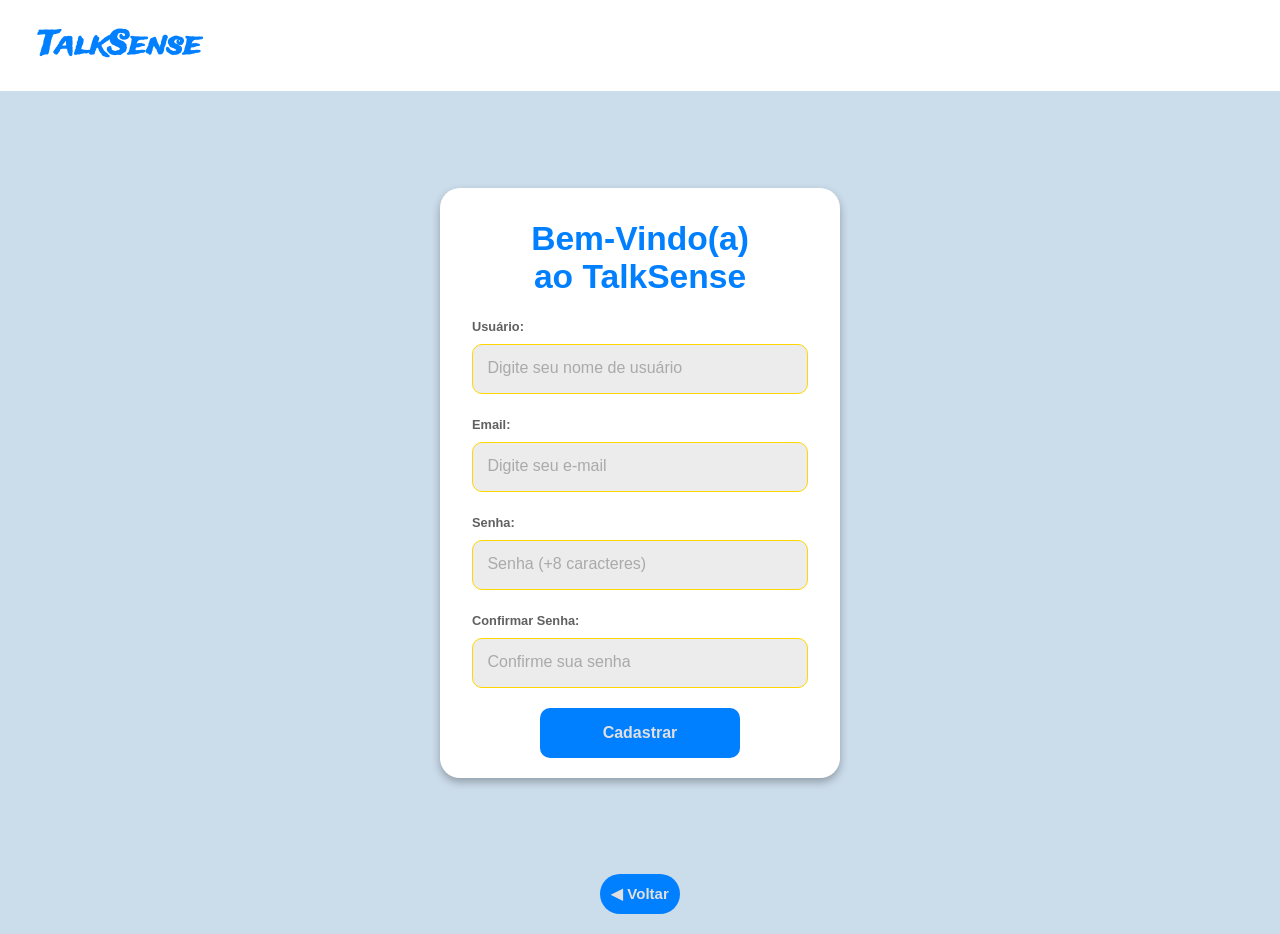
==== src/cadastro.html @ 3d9ec834 "Organização das pastas" ====
<!DOCTYPE html>
<html lang="pt-br">
<head>
    <meta charset="UTF-8">
    <meta name="viewport" content="width=device-width, initial-scale=1.0">
    <meta name="author" content="Breno Neves Nascimento">
    <meta name="description" content="Cadastrar seu e-mail no site">
    <meta name="keywords" content="cadastro, entrar, iniciar sessão">
    <link rel="stylesheet" href="/src/styles/cadastro.css">
    <title>Cadastrar-se no TalkSense</title>
</head>
<body>
    <div class="container">
        <a class="titulo" href="main.html"><h1>TalkSense</h1></a>
    </div>
        <div class="caixa-cadastro">
            <div class="cadastro">
                <form action="">
                    <div class="mensagem">    
                        <h2>Bem-Vindo(a)</h2>
                        <h2>ao TalkSense</h2>
                    </div>
                    <div class="input-group">
                        <label for="nome-usuario">Usuário:</label>
                        <input type="text" placeholder=" Digite seu nome de usuário" id="nome-usuario" required>
                    </div>

                    <div class="input-group">
                        <label for="email">Email:</label>
                        <input type="email" id="email" placeholder=" Digite seu e-mail" required>
                    </div>

                    <div class="input-group">  
                        <label for="senha">Senha:</label>
                        <input type="password" placeholder=" Senha (+8 caracteres)" id="senha" required>
                    </div>

                    <div class="input-group">
                        <label for="confirmar-senha">Confirmar Senha:</label>
                        <input type="password" placeholder=" Confirme sua senha" id="confirmar-senha" required>
                    </div>     

                    <button type="submit" class="botao-cadastro">Cadastrar</button>
                        
                </form>
            </div>
        </div>
        <button class="botao-voltar"><a href="login.html">◀ Voltar</a></button>
</body>
</html>
---- src/styles/cadastro.css ----
@import url('https://fonts.googleapis.com/css2?family=Iceberg&family=Trade+Winds&display=swap');
* {
    margin: 0;
    padding: 0;
    box-sizing: border-box;
}
h1{
    color: #007FFF;
    font-family: "Trade Winds", serif;
}
.titulo{
    text-decoration: none;
}
.container{
    background-color: #fff;
    display: flex;
    position: relative;
    align-items: center;
    padding: 22px;
    padding-left: 3%;
}
body{
    background-color: rgba(0, 87, 158, 0.205);
    font-family: Arial, sans-serif;
}
::placeholder {
    color: rgba(148, 148, 148, 0.76);
    font-size: 1rem;
}
h2 {
    font-size: 2.1rem;
    color: #007FFF;
    text-align: center;

}
.caixa-cadastro{
    display: flex;
    justify-content: center;
    align-items: center; 
    flex-direction: column;
    min-height: 87vh;
}
.cadastro {
    color: rgba(80, 80, 80, 0.911);
    background-color: #fff;
    font-size: 0.8rem;
    font-weight: bold;
    width: 90%;
    max-width: 400px;
    border-radius: 20px;
    padding: 2rem;
    box-shadow: 0 4px 8px rgba(0, 0, 0, 0.288);
    padding-bottom: 10px;
}
input {
    margin-top: 10px;
    background-color: rgba(170, 170, 170, 0.219);
    height: 50px;
    width: 100%;
    max-width: 400px;
    border-radius: 10px;
    border: 1px solid #FFD700;
    padding: 10px;
}
.botao-cadastro { 
    display:flex;
    justify-content: center;
    margin: auto;
    align-items: center;
    text-align: center;
    background-color: #007FFF;
    font-size: 1rem;
    font-weight: bold;
    color: #E0E0E0;
    border: none;
    border-radius: 10px;
    cursor: pointer;
    transition: 0.3s;
    height: 50px;
    width: 200px;
    margin-top: 20px;
    margin-bottom: 10px;
}
.botao-cadastro:hover {
    background-color: #005BB5;
    height: 53px;
    width: 203px;
    box-shadow: 0px 4px 8px rgba(0, 0, 0, 0.418);
}
.botao-voltar {
    display: flex;
    margin: auto;
    border: none;
    justify-content: center;
    align-items: center;
    text-align: center;
    background-color: #007FFF;
    color: #E0E0E0;
    text-decoration: none;
    border-radius: 20px;
    cursor: pointer;
    font-weight: bold;
    font-size: 15px;
    width: 80px;
    height: 40px;
    transition: 0.2s;
    margin-bottom: 20px;
}
.botao-voltar:hover{
    background-color: #005BB5;
    width: 82px;
    height: 42px;
    box-shadow: 0px 4px 8px rgba(0, 0, 0, 0.418);
}
.botao-voltar a{
    text-decoration: none;
    color: #E0E0E0;
}
.mensagem{
    margin-bottom: 20px;
}
.input-group{
    margin-top: 23px;
    margin-bottom: 10px;
}
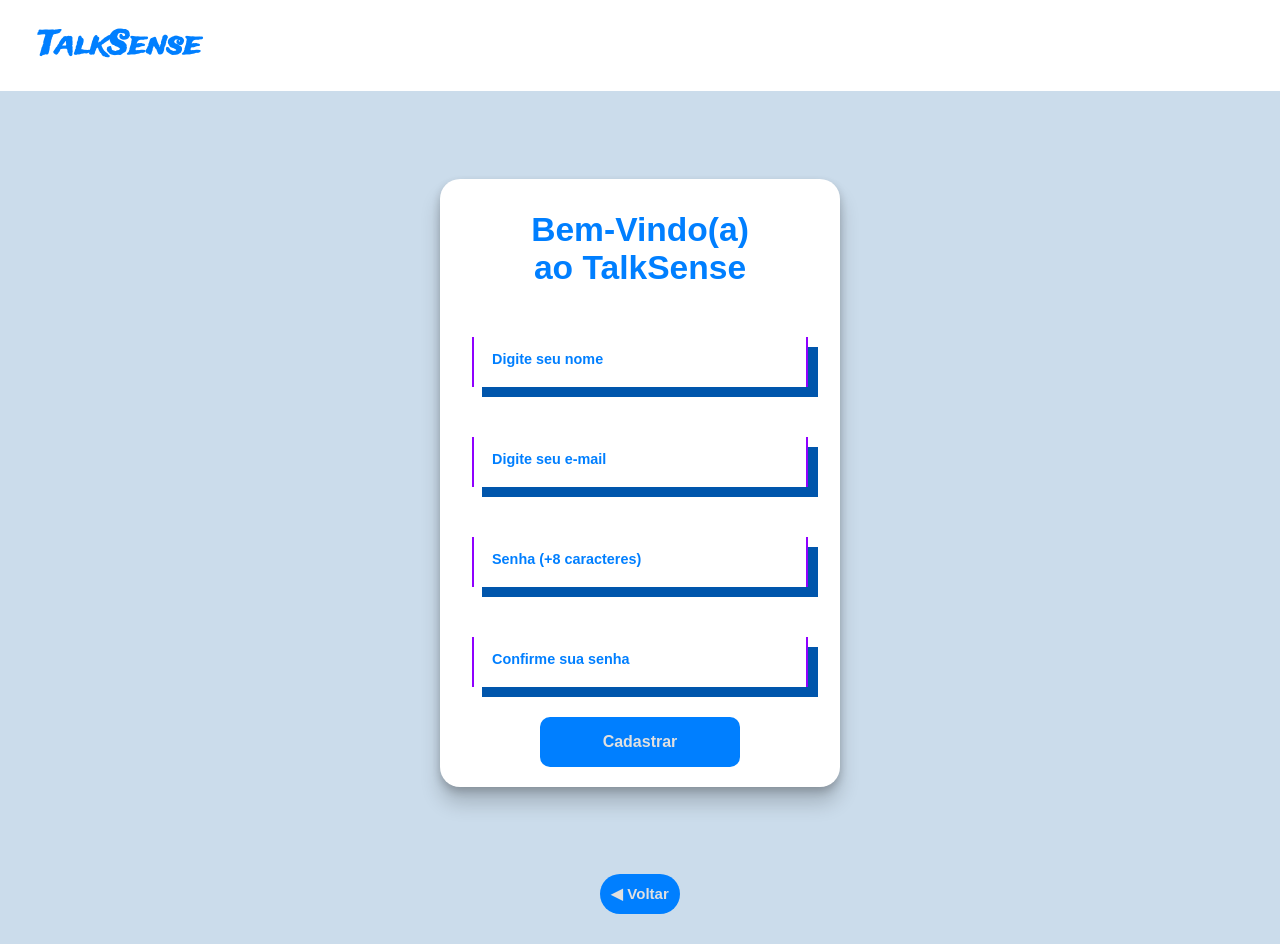
==== commit 77609bd8: "Estilo do cadastro atualizado" ====
--- a/src/cadastro.html
+++ b/src/cadastro.html
@@ -11,7 +11,7 @@
 </head>
 <body>
     <div class="container">
-        <a class="titulo" href="main.html"><h1>TalkSense</h1></a>
+        <a class="titulo" href="/src/index.html"><h1>TalkSense</h1></a>
     </div>
         <div class="caixa-cadastro">
             <div class="cadastro">
@@ -21,23 +21,39 @@
                         <h2>ao TalkSense</h2>
                     </div>
                     <div class="input-group">
-                        <label for="nome-usuario">Usuário:</label>
-                        <input type="text" placeholder=" Digite seu nome de usuário" id="nome-usuario" required>
+                        <div class="wrapper">
+                            <input type="text" class="input" id="text" required>
+                            <label class="label" for="text">Digite seu nome</label>
+                            <span class="top-line"></span>
+                            <span class="bottom-line"></span>
+                        </div>
                     </div>
 
                     <div class="input-group">
-                        <label for="email">Email:</label>
-                        <input type="email" id="email" placeholder=" Digite seu e-mail" required>
+                        <div class="wrapper">
+                            <input type="email" class="input" id="email" required>
+                            <label class="label" for="email">Digite seu e-mail</label>
+                            <span class="top-line"></span>
+                            <span class="bottom-line"></span>
+                        </div>
                     </div>
 
                     <div class="input-group">  
-                        <label for="senha">Senha:</label>
-                        <input type="password" placeholder=" Senha (+8 caracteres)" id="senha" required>
+                        <div class="wrapper">
+                            <input type="password" class="input" id="email" required>
+                            <label class="label" for="email">Senha (+8 caracteres)</label>
+                            <span class="topline"></span>
+                            <span class="bottom-line"></span>
+                        </div>
                     </div>
 
                     <div class="input-group">
-                        <label for="confirmar-senha">Confirmar Senha:</label>
-                        <input type="password" placeholder=" Confirme sua senha" id="confirmar-senha" required>
+                        <div class="wrapper">
+                            <input type="password" class="input" id="password" required>
+                            <label class="label" for="password">Confirme sua senha</label>
+                            <span class="top--line"></span>
+                            <span class="bottom-line"></span>
+                        </div>
                     </div>     
 
                     <button type="submit" class="botao-cadastro">Cadastrar</button>
@@ -45,6 +61,6 @@
                 </form>
             </div>
         </div>
-        <button class="botao-voltar"><a href="login.html">◀ Voltar</a></button>
+        <button class="botao-voltar"><a href="/src/login.html">◀ Voltar</a></button>
 </body>
 </html>
--- a/src/styles/cadastro.css
+++ b/src/styles/cadastro.css
@@ -1,16 +1,20 @@
 @import url('https://fonts.googleapis.com/css2?family=Iceberg&family=Trade+Winds&display=swap');
+/* ARRUMAR O BOX-SHADOW */
 * {
-    margin: 0;
+margin: 0;
     padding: 0;
     box-sizing: border-box;
 }
+
 h1{
     color: #007FFF;
     font-family: "Trade Winds", serif;
 }
+
 .titulo{
     text-decoration: none;
 }
+
 .container{
     background-color: #fff;
     display: flex;
@@ -19,20 +23,24 @@
     padding: 22px;
     padding-left: 3%;
 }
+
 body{
     background-color: rgba(0, 87, 158, 0.205);
     font-family: Arial, sans-serif;
 }
+
 ::placeholder {
     color: rgba(148, 148, 148, 0.76);
     font-size: 1rem;
 }
+
 h2 {
     font-size: 2.1rem;
     color: #007FFF;
     text-align: center;
 
 }
+
 .caixa-cadastro{
     display: flex;
     justify-content: center;
@@ -40,28 +48,20 @@
     flex-direction: column;
     min-height: 87vh;
 }
+
 .cadastro {
     color: rgba(80, 80, 80, 0.911);
     background-color: #fff;
-    font-size: 0.8rem;
+    font-size: 0.9rem;
     font-weight: bold;
     width: 90%;
     max-width: 400px;
     border-radius: 20px;
     padding: 2rem;
-    box-shadow: 0 4px 8px rgba(0, 0, 0, 0.288);
+    box-shadow: 0 4px 8px rgba(0, 0, 0, 0.2), 0 16px 20px rgba(0, 0, 0, 0.19);
     padding-bottom: 10px;
 }
-input {
-    margin-top: 10px;
-    background-color: rgba(170, 170, 170, 0.219);
-    height: 50px;
-    width: 100%;
-    max-width: 400px;
-    border-radius: 10px;
-    border: 1px solid #FFD700;
-    padding: 10px;
-}
+
 .botao-cadastro { 
     display:flex;
     justify-content: center;
@@ -81,17 +81,19 @@
     margin-top: 20px;
     margin-bottom: 10px;
 }
+
 .botao-cadastro:hover {
     background-color: #005BB5;
     height: 53px;
     width: 203px;
     box-shadow: 0px 4px 8px rgba(0, 0, 0, 0.418);
 }
+
 .botao-voltar {
     display: flex;
-    margin: auto;
-    border: none;
-    justify-content: center;
+    margin: auto;       
+    border: none;       
+    justify-content:        center;
     align-items: center;
     text-align: center;
     background-color: #007FFF;
@@ -104,22 +106,129 @@
     width: 80px;
     height: 40px;
     transition: 0.2s;
-    margin-bottom: 20px;
-}
+    margin-bottom: 30px;
+}
+
 .botao-voltar:hover{
     background-color: #005BB5;
     width: 82px;
     height: 42px;
     box-shadow: 0px 4px 8px rgba(0, 0, 0, 0.418);
 }
+
 .botao-voltar a{
     text-decoration: none;
     color: #E0E0E0;
 }
+
 .mensagem{
     margin-bottom: 20px;
 }
+
 .input-group{
-    margin-top: 23px;
-    margin-bottom: 10px;
+    margin-top: 50px;
+    margin-bottom: 30px;
+}
+
+/* Animação */
+
+.wrapper {
+    position: relative;
+}
+
+.wrapper .input {
+    height: 50px;
+    width: 100%;
+    max-width: 400px;
+    padding: 10px;
+    background-color:none;
+    outline: none;
+    border: 2px solid #8F00FF;
+    border-top: 0;
+    border-bottom: 0;
+    box-shadow: 10px 10px 0px #0056ac;
+    transition: 0.5s;
+}
+
+.wrapper .label {
+    position: absolute;
+    top: 14px;
+    left: 20px;
+    color: #007fff;
+    transition: 0.5s;
+}
+
+.wrapper .top-line {
+    position: absolute;
+    border: 1px solid #8F00FF;
+    width: 0%;
+    top: 0;
+    right: 0;
+    transition: 0.5s;
+}
+
+.wrapper .bottom-line {
+    position: absolute;
+    border: 1px solid #8F00FF;
+    width: 0%;
+    bottom: 0;
+    left: 0;
+    transition: 0.5s;
+}
+
+.wrapper .input:focus,
+.wrapper .input:valid {
+    box-shadow: none;
+}
+
+.wrapper .input:focus ~ .label,
+.wrapper .input:valid ~ .label {
+    top: -8px;
+    left: 15px;
+}
+
+.wrapper .input:focus ~ .top-line,
+.wrapper .input:valid ~ .top-line {
+    width: 57%;
+}
+
+.wrapper .input:focus ~ .bottom-line,
+.wrapper .input:valid ~ .bottom-line {
+    width: 100%;
+}
+
+.wrapper .label:hover {
+    cursor:auto;
+}
+
+/* Senha (+8 caracteres) */
+
+.wrapper .topline {
+    position: absolute;
+    border: 1px solid #8F00FF;
+    width: 0%;
+    top: 0;
+    right: 0;
+    transition: 0.5s;
+}
+
+.wrapper .input:focus ~ .topline, 
+.wrapper .input:focus ~ .topline {
+    width: 46%;
+}
+
+/* Confirmar senha */
+
+.wrapper .top--line {
+    position: absolute;
+    border: 1px solid #8F00FF;
+    width: 0%;
+    top: 0;
+    right: 0;
+    transition: 0.5s;
+}
+
+.wrapper .input:focus ~ .top--line, 
+.wrapper .input:focus ~ .top--line {
+    width: 50%;
 }
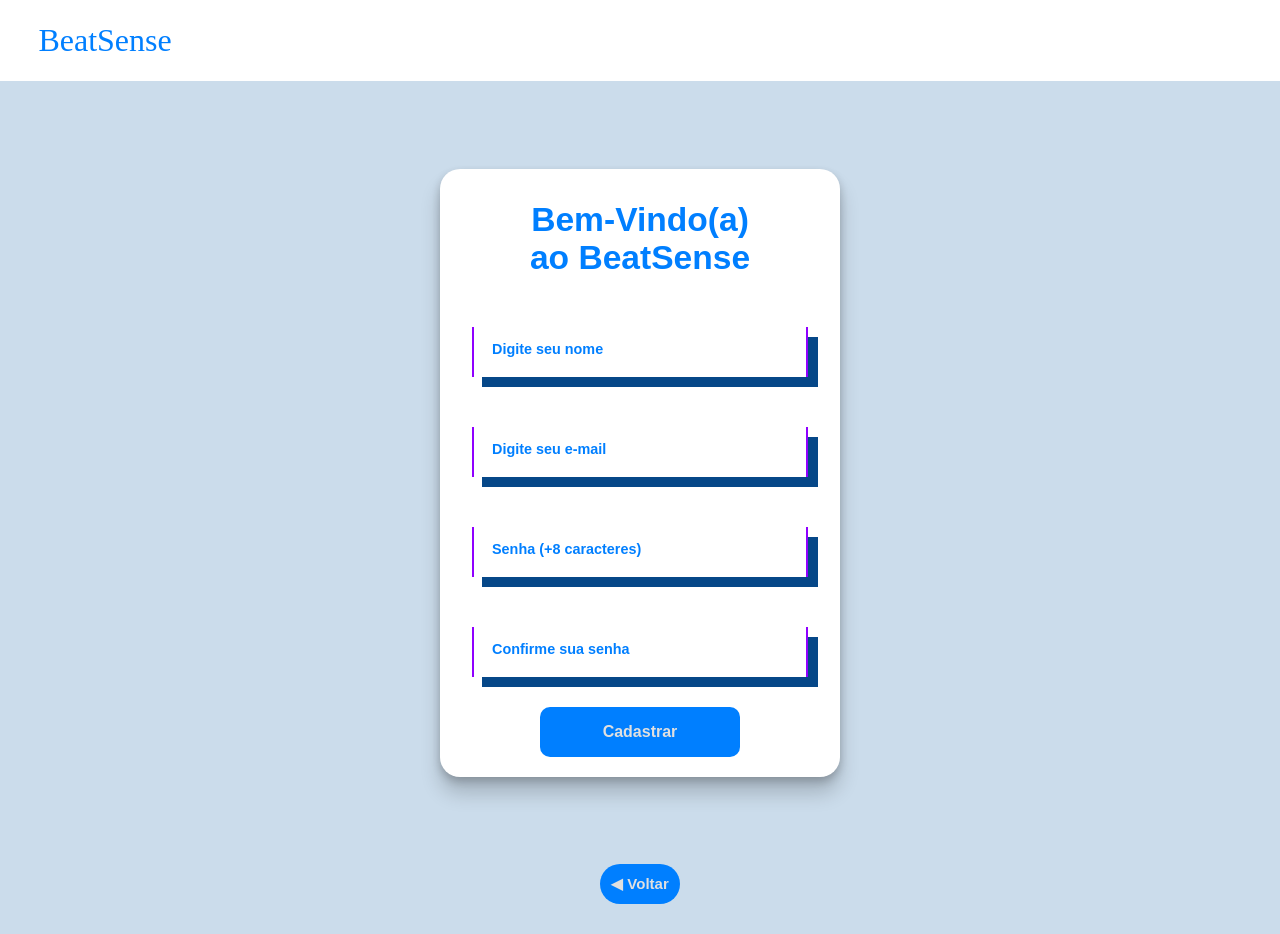
==== commit 7b0f07c3: "Colocado nova fonte, bugs resolvidos e nome do site mudado" ====
--- a/src/cadastro.html
+++ b/src/cadastro.html
@@ -7,19 +7,20 @@
     <meta name="description" content="Cadastrar seu e-mail no site">
     <meta name="keywords" content="cadastro, entrar, iniciar sessão">
     <link rel="stylesheet" href="/src/styles/cadastro.css">
-    <title>Cadastrar-se no TalkSense</title>
+    <title>Cadastrar-se no BeatSense</title>
 </head>
 <body>
     <div class="container">
-        <a class="titulo" href="/src/index.html"><h1>TalkSense</h1></a>
+        <a class="titulo" href="/src/index.html"><h1>BeatSense</h1></a>
     </div>
         <div class="caixa-cadastro">
             <div class="cadastro">
                 <form action="">
                     <div class="mensagem">    
                         <h2>Bem-Vindo(a)</h2>
-                        <h2>ao TalkSense</h2>
+                        <h2>ao BeatSense</h2>
                     </div>
+                    
                     <div class="input-group">
                         <div class="wrapper">
                             <input type="text" class="input" id="text" required>
--- a/src/styles/cadastro.css
+++ b/src/styles/cadastro.css
@@ -1,5 +1,10 @@
 @import url('https://fonts.googleapis.com/css2?family=Iceberg&family=Trade+Winds&display=swap');
-/* ARRUMAR O BOX-SHADOW */
+
+@font-face {
+    font-family: 'hypik';
+    src: url('hypik') format(opentype), url('hypik') format(truetype);
+}
+
 * {
 margin: 0;
     padding: 0;
@@ -8,7 +13,8 @@
 
 h1{
     color: #007FFF;
-    font-family: "Trade Winds", serif;
+    font-family: 'hypik';
+    font-weight: 500;
 }
 
 .titulo{
@@ -146,7 +152,7 @@
     border: 2px solid #8F00FF;
     border-top: 0;
     border-bottom: 0;
-    box-shadow: 10px 10px 0px #0056ac;
+    box-shadow: 10px 10px 0px #064788;
     transition: 0.5s;
 }
 
@@ -213,7 +219,7 @@
 }
 
 .wrapper .input:focus ~ .topline, 
-.wrapper .input:focus ~ .topline {
+.wrapper .input:valid ~ .topline {
     width: 46%;
 }
 
@@ -229,6 +235,6 @@
 }
 
 .wrapper .input:focus ~ .top--line, 
-.wrapper .input:focus ~ .top--line {
+.wrapper .input:valid ~ .top--line {
     width: 50%;
 }
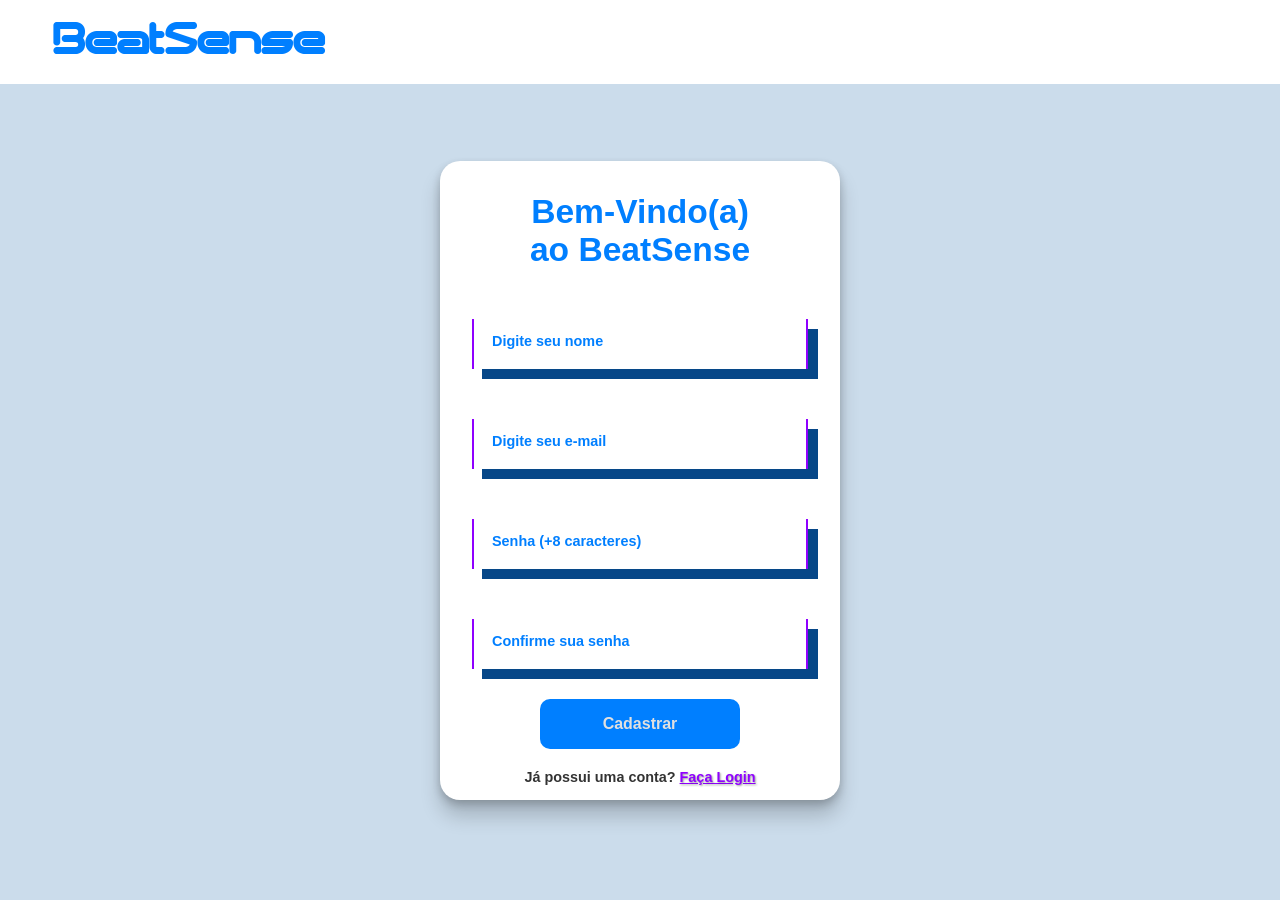
==== commit dd240900: "Animações refeitas e otimizadas remoção do botão voltar no cadastro" ====
--- a/src/cadastro.html
+++ b/src/cadastro.html
@@ -15,15 +15,17 @@
     </div>
         <div class="caixa-cadastro">
             <div class="cadastro">
-                <form action="">
+                
                     <div class="mensagem">    
                         <h2>Bem-Vindo(a)</h2>
                         <h2>ao BeatSense</h2>
                     </div>
                     
+                    <form action="" method="get">
+
                     <div class="input-group">
                         <div class="wrapper">
-                            <input type="text" class="input" id="text" required>
+                            <input type="text" class="input" id="text" name="nome" required>
                             <label class="label" for="text">Digite seu nome</label>
                             <span class="top-line"></span>
                             <span class="bottom-line"></span>
@@ -32,7 +34,7 @@
 
                     <div class="input-group">
                         <div class="wrapper">
-                            <input type="email" class="input" id="email" required>
+                            <input type="email" class="input" id="email" name="e-mail" required>
                             <label class="label" for="email">Digite seu e-mail</label>
                             <span class="top-line"></span>
                             <span class="bottom-line"></span>
@@ -41,8 +43,8 @@
 
                     <div class="input-group">  
                         <div class="wrapper">
-                            <input type="password" class="input" id="email" required>
-                            <label class="label" for="email">Senha (+8 caracteres)</label>
+                            <input type="password" class="input" id="idpassword" name="password" required>
+                            <label class="label" for="idpassword">Senha (+8 caracteres)</label>
                             <span class="topline"></span>
                             <span class="bottom-line"></span>
                         </div>
@@ -50,8 +52,8 @@
 
                     <div class="input-group">
                         <div class="wrapper">
-                            <input type="password" class="input" id="password" required>
-                            <label class="label" for="password">Confirme sua senha</label>
+                            <input type="password" class="input" id="confirmpassword" name="password" required>
+                            <label class="label" for="confirmpassword">Confirme sua senha</label>
                             <span class="top--line"></span>
                             <span class="bottom-line"></span>
                         </div>
@@ -59,9 +61,11 @@
 
                     <button type="submit" class="botao-cadastro">Cadastrar</button>
                         
+                    <p>Já possui uma conta? <a class="link" href="/src/login.html">Faça Login</a></p>
+                
                 </form>
             </div>
         </div>
-        <button class="botao-voltar"><a href="/src/login.html">◀ Voltar</a></button>
+            
 </body>
 </html>
--- a/src/styles/cadastro.css
+++ b/src/styles/cadastro.css
@@ -1,20 +1,29 @@
 @import url('https://fonts.googleapis.com/css2?family=Iceberg&family=Trade+Winds&display=swap');
 
 @font-face {
-    font-family: 'hypik';
-    src: url('hypik') format(opentype), url('hypik') format(truetype);
+    font-family: 'quantumm' ;
+    src: url(/src/fonts/quantum/quantrnd.ttf) format(truetype);
+}
+
+@font-face {
+    font-family: 'quantum';
+    src: url(/src/fonts/Quantum.otf) format('opentype');
 }
 
 * {
-margin: 0;
+    margin: 0;
     padding: 0;
     box-sizing: border-box;
 }
 
 h1{
     color: #007FFF;
-    font-family: 'hypik';
+    font-family:'quantumm', Times, serif;
+    font-size: 40px;
+    margin: 0;
+    padding: 0;
     font-weight: 500;
+    margin-left: 15px;
 }
 
 .titulo{
@@ -52,7 +61,7 @@
     justify-content: center;
     align-items: center; 
     flex-direction: column;
-    min-height: 87vh;
+    min-height: 88vh;
 }
 
 .cadastro {
@@ -60,7 +69,7 @@
     background-color: #fff;
     font-size: 0.9rem;
     font-weight: bold;
-    width: 90%;
+    width: 100%;
     max-width: 400px;
     border-radius: 20px;
     padding: 2rem;
@@ -71,7 +80,6 @@
 .botao-cadastro { 
     display:flex;
     justify-content: center;
-    margin: auto;
     align-items: center;
     text-align: center;
     background-color: #007FFF;
@@ -81,50 +89,33 @@
     border: none;
     border-radius: 10px;
     cursor: pointer;
-    transition: 0.3s;
     height: 50px;
     width: 200px;
+    margin-left: 68px;
     margin-top: 20px;
     margin-bottom: 10px;
+    transition: 0.2s;
 }
 
 .botao-cadastro:hover {
     background-color: #005BB5;
-    height: 53px;
-    width: 203px;
-    box-shadow: 0px 4px 8px rgba(0, 0, 0, 0.418);
-}
-
-.botao-voltar {
-    display: flex;
-    margin: auto;       
-    border: none;       
-    justify-content:        center;
-    align-items: center;
+    margin-left: 65px;
+    box-shadow: 8px 4px 4px rgba(0, 0, 0, 0.418);
+}
+
+p{
+    margin: 20px 0px 5px;
     text-align: center;
-    background-color: #007FFF;
-    color: #E0E0E0;
-    text-decoration: none;
-    border-radius: 20px;
-    cursor: pointer;
-    font-weight: bold;
-    font-size: 15px;
-    width: 80px;
-    height: 40px;
-    transition: 0.2s;
-    margin-bottom: 30px;
-}
-
-.botao-voltar:hover{
-    background-color: #005BB5;
-    width: 82px;
-    height: 42px;
-    box-shadow: 0px 4px 8px rgba(0, 0, 0, 0.418);
-}
-
-.botao-voltar a{
-    text-decoration: none;
-    color: #E0E0E0;
+    color: #333;
+}
+
+.link{
+    color:#8F00FF;
+    text-shadow: 1px 1px 2px rgba(0, 0, 0, 0.4);
+}
+
+.link:hover{
+    color:  #490081;
 }
 
 .mensagem{
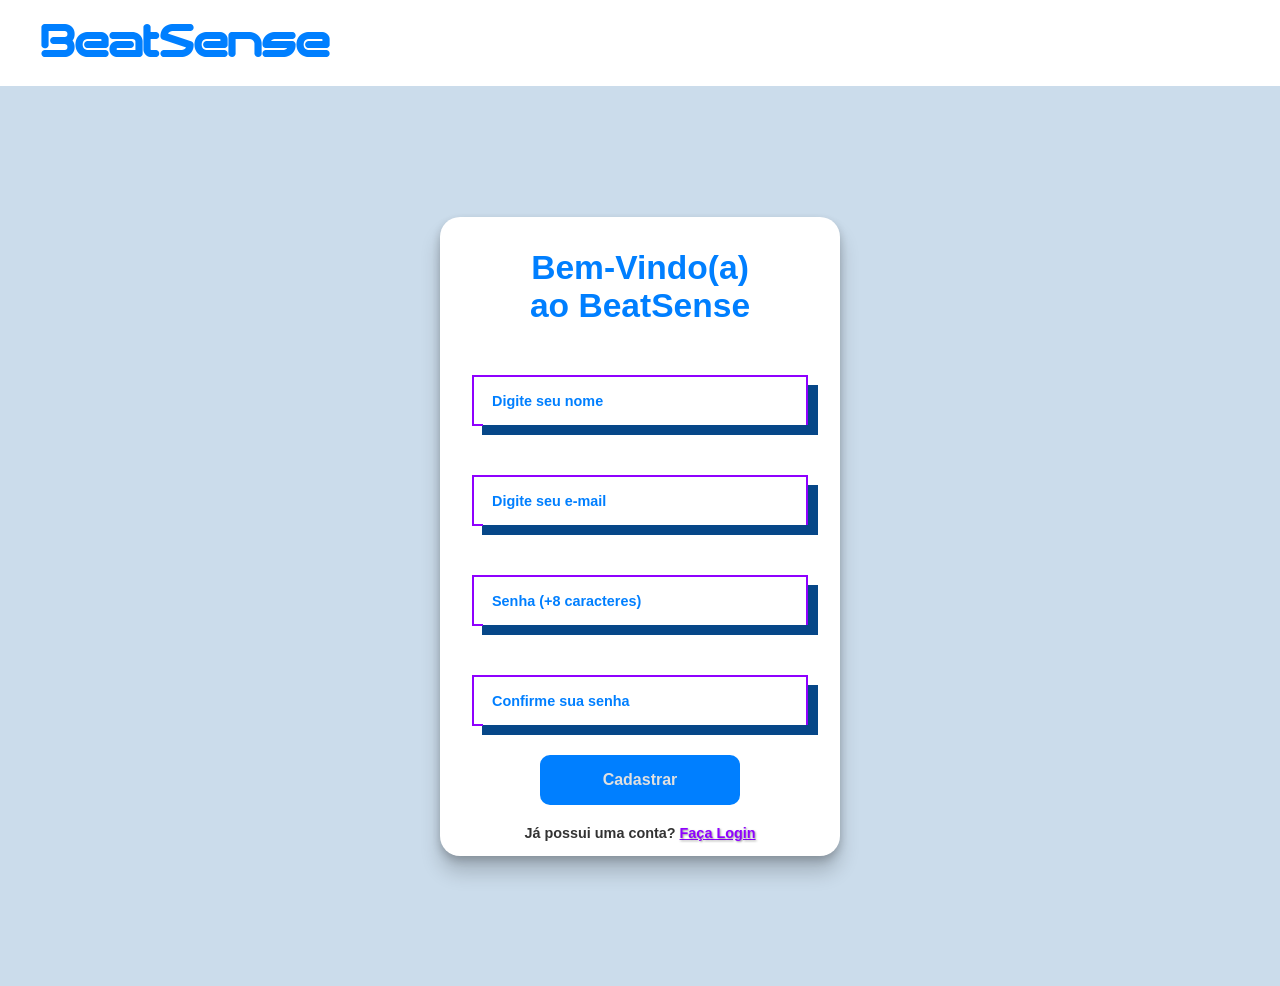
==== commit 3bc9d4ee: "Adicionado arquivos php e modificado a interface do site" ====
--- a/src/cadastro.html
+++ b/src/cadastro.html
@@ -21,7 +21,7 @@
                         <h2>ao BeatSense</h2>
                     </div>
                     
-                    <form action="" method="get">
+                    <form action="/src/servers/cadastrar.php" method="post">
 
                     <div class="input-group">
                         <div class="wrapper">
@@ -61,7 +61,7 @@
 
                     <button type="submit" class="botao-cadastro">Cadastrar</button>
                         
-                    <p>Já possui uma conta? <a class="link" href="/src/login.html">Faça Login</a></p>
+                    <p>Já possui uma conta? <a class="link" href="/src/index.html">Faça Login</a></p>
                 
                 </form>
             </div>
--- a/src/styles/cadastro.css
+++ b/src/styles/cadastro.css
@@ -1,5 +1,3 @@
-@import url('https://fonts.googleapis.com/css2?family=Iceberg&family=Trade+Winds&display=swap');
-
 @font-face {
     font-family: 'quantumm' ;
     src: url(/src/fonts/quantum/quantrnd.ttf) format(truetype);
@@ -19,11 +17,12 @@
 h1{
     color: #007FFF;
     font-family:'quantumm', Times, serif;
-    font-size: 40px;
+    font-size: 42px;
     margin: 0;
     padding: 0;
+    margin-left: 15px;
     font-weight: 500;
-    margin-left: 15px;
+    transform: translateY(2px);
 }
 
 .titulo{
@@ -36,7 +35,7 @@
     position: relative;
     align-items: center;
     padding: 22px;
-    padding-left: 3%;
+    padding-left: 2%;
 }
 
 body{
@@ -61,7 +60,7 @@
     justify-content: center;
     align-items: center; 
     flex-direction: column;
-    min-height: 88vh;
+    min-height: 100vh;
 }
 
 .cadastro {
@@ -149,16 +148,16 @@
 
 .wrapper .label {
     position: absolute;
-    top: 14px;
+    top: 18px;
     left: 20px;
     color: #007fff;
-    transition: 0.5s;
+    transition: 0.6s;
 }
 
 .wrapper .top-line {
     position: absolute;
     border: 1px solid #8F00FF;
-    width: 0%;
+    width: 100%;
     top: 0;
     right: 0;
     transition: 0.5s;
@@ -167,10 +166,10 @@
 .wrapper .bottom-line {
     position: absolute;
     border: 1px solid #8F00FF;
-    width: 0%;
-    bottom: 0;
+    width: 11px;
+    bottom: -1px;
     left: 0;
-    transition: 0.5s;
+    transition: 0.75s;
 }
 
 .wrapper .input:focus,
@@ -186,7 +185,7 @@
 
 .wrapper .input:focus ~ .top-line,
 .wrapper .input:valid ~ .top-line {
-    width: 57%;
+    width: 59%;
 }
 
 .wrapper .input:focus ~ .bottom-line,
@@ -203,7 +202,7 @@
 .wrapper .topline {
     position: absolute;
     border: 1px solid #8F00FF;
-    width: 0%;
+    width: 100%;
     top: 0;
     right: 0;
     transition: 0.5s;
@@ -211,7 +210,7 @@
 
 .wrapper .input:focus ~ .topline, 
 .wrapper .input:valid ~ .topline {
-    width: 46%;
+    width: 50%;
 }
 
 /* Confirmar senha */
@@ -219,7 +218,7 @@
 .wrapper .top--line {
     position: absolute;
     border: 1px solid #8F00FF;
-    width: 0%;
+    width: 100%;
     top: 0;
     right: 0;
     transition: 0.5s;
@@ -227,5 +226,48 @@
 
 .wrapper .input:focus ~ .top--line, 
 .wrapper .input:valid ~ .top--line {
-    width: 50%;
+    width: 52%;
+}
+
+@media (max-width: 1024px) {
+    h1 {
+        font-size: 35px;
+    }
+    .container {
+        align-items: center;
+    }
+
+    
+}
+
+@media (max-width: 768px) {
+    h1 {
+        font-size: 31px;
+    }
+    .login {
+        max-width: 350px;
+        padding: 1.5rem;
+    }
+    .enviar {
+        width: 120px;
+        height: 40px;
+    }
+}
+
+@media (max-width: 480px) {
+    h1 {
+        font-size: 31px;
+        margin: 0 10px;
+    }
+    h2 {
+        font-size: 1.8rem;
+    }
+    .login {
+        max-width: 300px;
+        padding: 1.2rem;
+    }
+    .enviar {
+        width: 110px;
+        height: 38px;
+    }
 }
